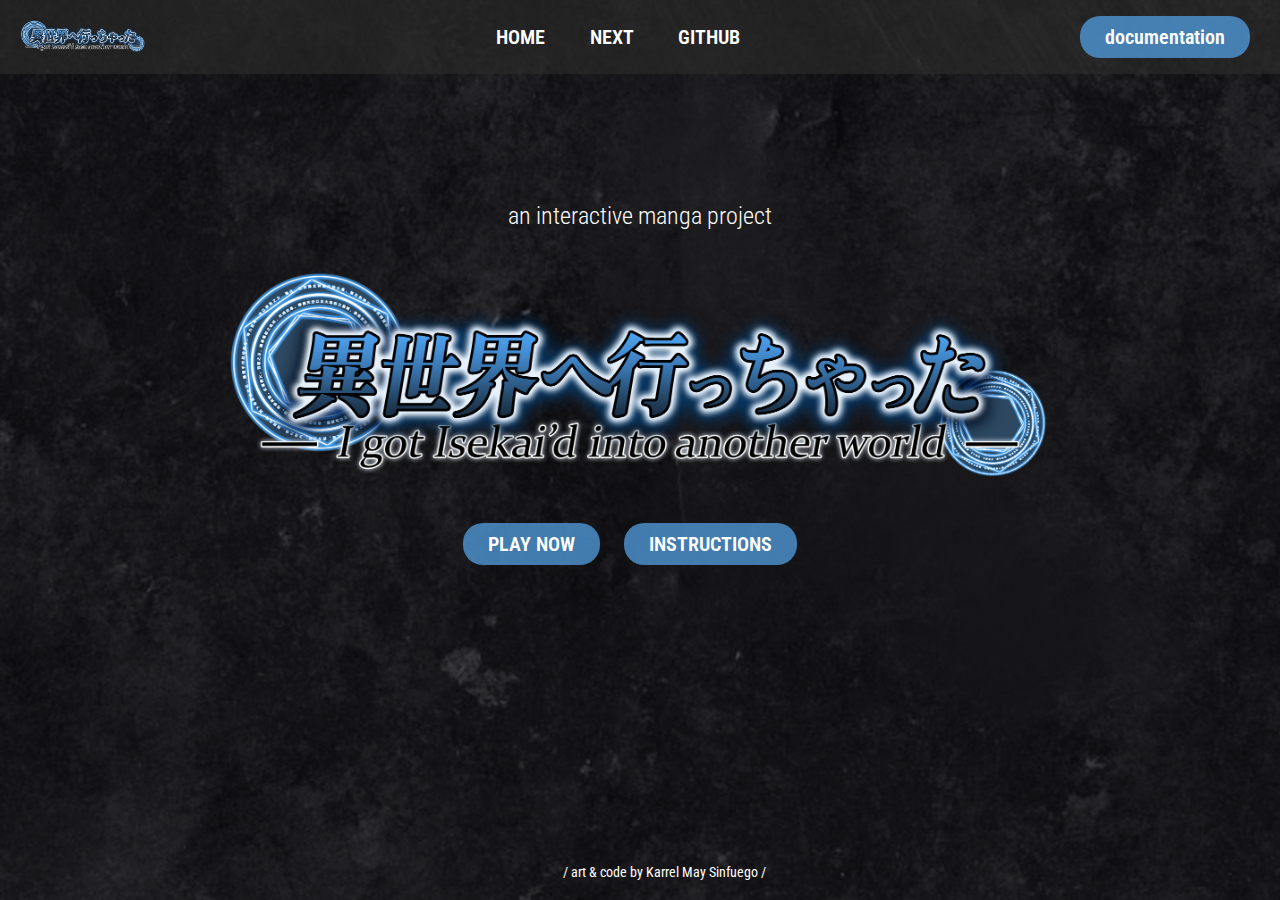
==== index.html @ e05d8f1c "update 2.1 // 12/03/2021" ====
<!DOCTYPE html>
<html lang="en" dir="ltr">
  <head>
    <meta charset="utf-8">
    <title>CCLab Project</title>
    <link rel="stylesheet" href="css/style.css">
    <script src="js/lib/p5.js" type="text/javascript"></script>
  </head>

  <header>
  <img id="imgLogo" width=10% img src="assets/isekai-logo.png" alt="imgLogo">
  <nav>
    <ul class="nav-links">
      <li> <a href="index.html">HOME</a> </li>
      <li> <a href="page1.html">NEXT</a> </li>
      <li> <a href="https://github.com/karrelmay/CCLab_F21/tree/master/ccl-karrel-12r">GITHUB</a> </li>
    </ul>
  </nav>

  <a class="cta" href="#"> <button>documentation</button></a>
</header>

  <body>
    <!-- <div class="box"></div> -->
    <div class="intro-phrase">
      <h2>an interactive manga project</h2>
    </div>
    <div class="intro">
      <img width = 65%, src="assets/isekai-logo.png" alt="">

    </div>

    <div class="intro-play">
        <a class="cta" href="page1.html"> <button>PLAY NOW</button></a>
        <a class="cta" href="#"> <button>INSTRUCTIONS</button></a>
    </div>

  </body>

  <div id ="footer">
    <h3> / art & code by Karrel May Sinfuego / </h3>
  </div>

</html>
---- css/style.css ----
@import url('https://fonts.googleapis.com/css2?family=Roboto+Condensed:wght@400;700&family=Roboto:wght@300&display=swap');

html, body {
  margin: 0;
  padding: 0;
  background-image: url("../assets/grunge-bg.png");
  /* background-size: 100% auto; */
}

* {
  box-sizing: border-box;
  margin: 0;
  padding: 0;
}

li, a, button {
  color: white;
  font-family: 'Roboto Condensed', sans-serif;
  font-weight: 600;
  text-decoration: none;
  font-size: 20px;
}

header {
  display: flex;
  justify-content: space-between;
  align-items: center;
  padding: 10px;
  /* padding-left: 30px 10; */
  background-color: rgba(45, 45, 44, 0.6);
}

#imgLogo {
  cursor: pointer;
  margin: 10px;
}

.nav-links {
  list-style: none;
}

.nav-links li {
  display: inline;
  padding: 0px 20px;
}

.nav-links li a {
  transition: all 0.3s ease 0s;
}

.nav-links li a:hover {
  color: gray;
}

button {
  padding: 9px 25px;
  background: rgba(79,150,212, 80%);
  border-radius: 20px;
  border-width: 0px;
  cursor: pointer;
}

.cta {
  margin-right: 20px;
}

button: hover {
  background-color: gray;
  transition: all 0.3s ease 0s;
}

h2{
  color: white;
  font-family: 'Roboto Condensed', sans-serif;
  font-weight: 300;
}

h3{
  font-size: 1.5vh;
  color: white;
  font-family: 'Roboto Condensed', sans-serif;
  font-weight: 400;
}

.box{
  height: 5%;
  background: none;
  margin: 3%;
}

.intro-phrase{
  text-align: center;
  padding-top: 10%;
}

.intro{
  top: 10%;
  text-align: center;
  margin-top: 3%;
}

.intro-play{
text-align: center;
margin-top: 2%;
}

#canvas-container {
  position: absolute;
  position: block;
  transform: scaleX(0.60) scaleY(0.60);
  left: calc(50% - 1200px);
top: calc(50% - 770px);
z-index: 1;
}

/*page 3 canvas*/
#canvas-container-game {
  position: absolute;
  position: block;
  /* transform: scaleX(0.60) scaleY(0.60); */
  left: calc(50% - 750px);
top: calc(50% - 500px);
z-index: 1;
}

/* manga pages */
.instruction{
  text-align: center;
  margin: 2.5%;
}

/* footer */
#footer{
  position: absolute;
  top: 96%;
  left: 44%;
}
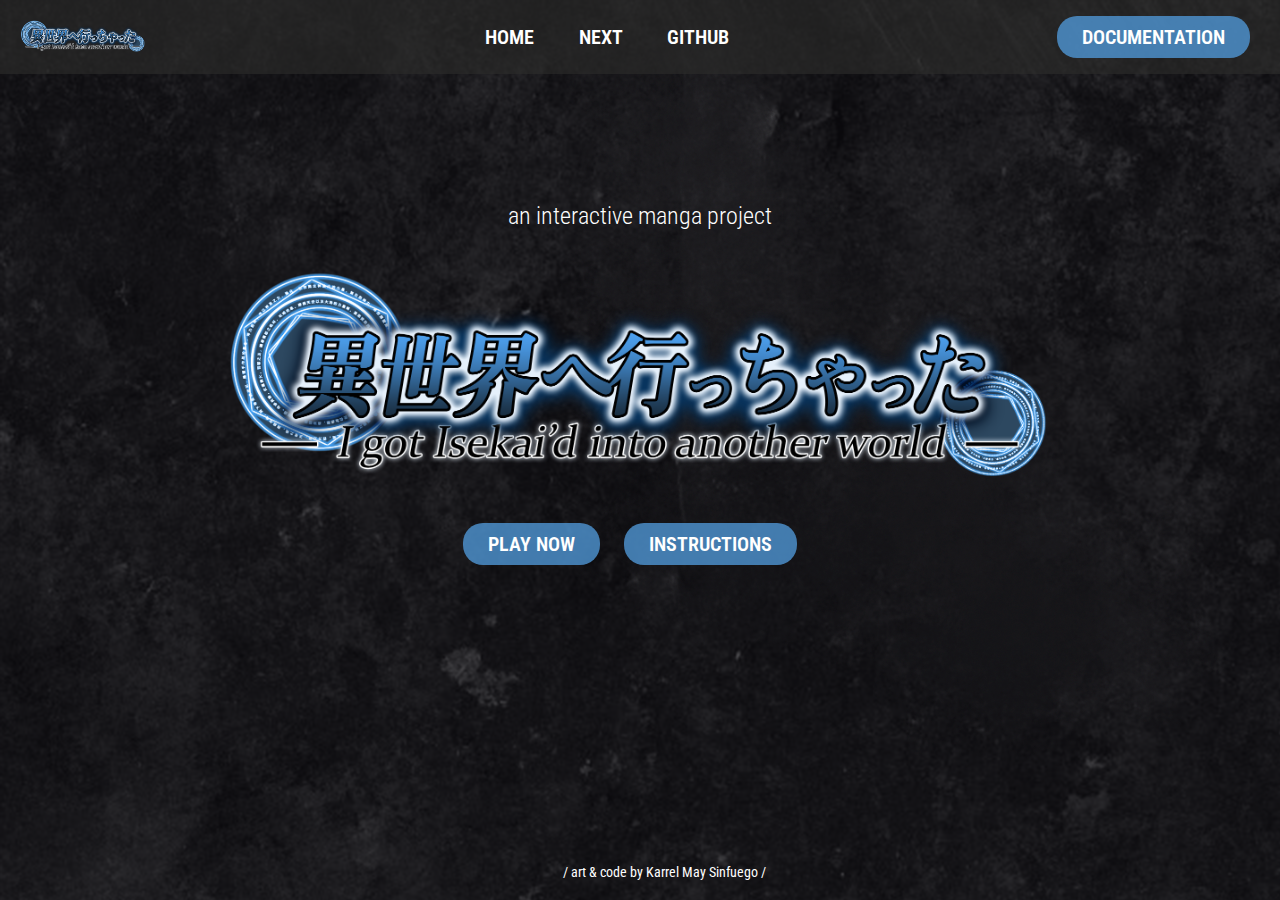
==== commit a53c0821: "12/06/2021 - 3.1" ====
--- a/index.html
+++ b/index.html
@@ -13,11 +13,11 @@
     <ul class="nav-links">
       <li> <a href="index.html">HOME</a> </li>
       <li> <a href="page1.html">NEXT</a> </li>
-      <li> <a href="https://github.com/karrelmay/CCLab_F21/tree/master/ccl-karrel-12r">GITHUB</a> </li>
+      <li> <a href="https://github.com/karrelmay/ccl-final">GITHUB</a> </li>
     </ul>
   </nav>
 
-  <a class="cta" href="#"> <button>documentation</button></a>
+  <a class="cta" href="#"> <button>DOCUMENTATION</button></a>
 </header>
 
   <body>
@@ -31,7 +31,7 @@
     </div>
 
     <div class="intro-play">
-        <a class="cta" href="page1.html"> <button>PLAY NOW</button></a>
+        <a class="cta" href="entry.html"> <button>PLAY NOW</button></a>
         <a class="cta" href="#"> <button>INSTRUCTIONS</button></a>
     </div>
 
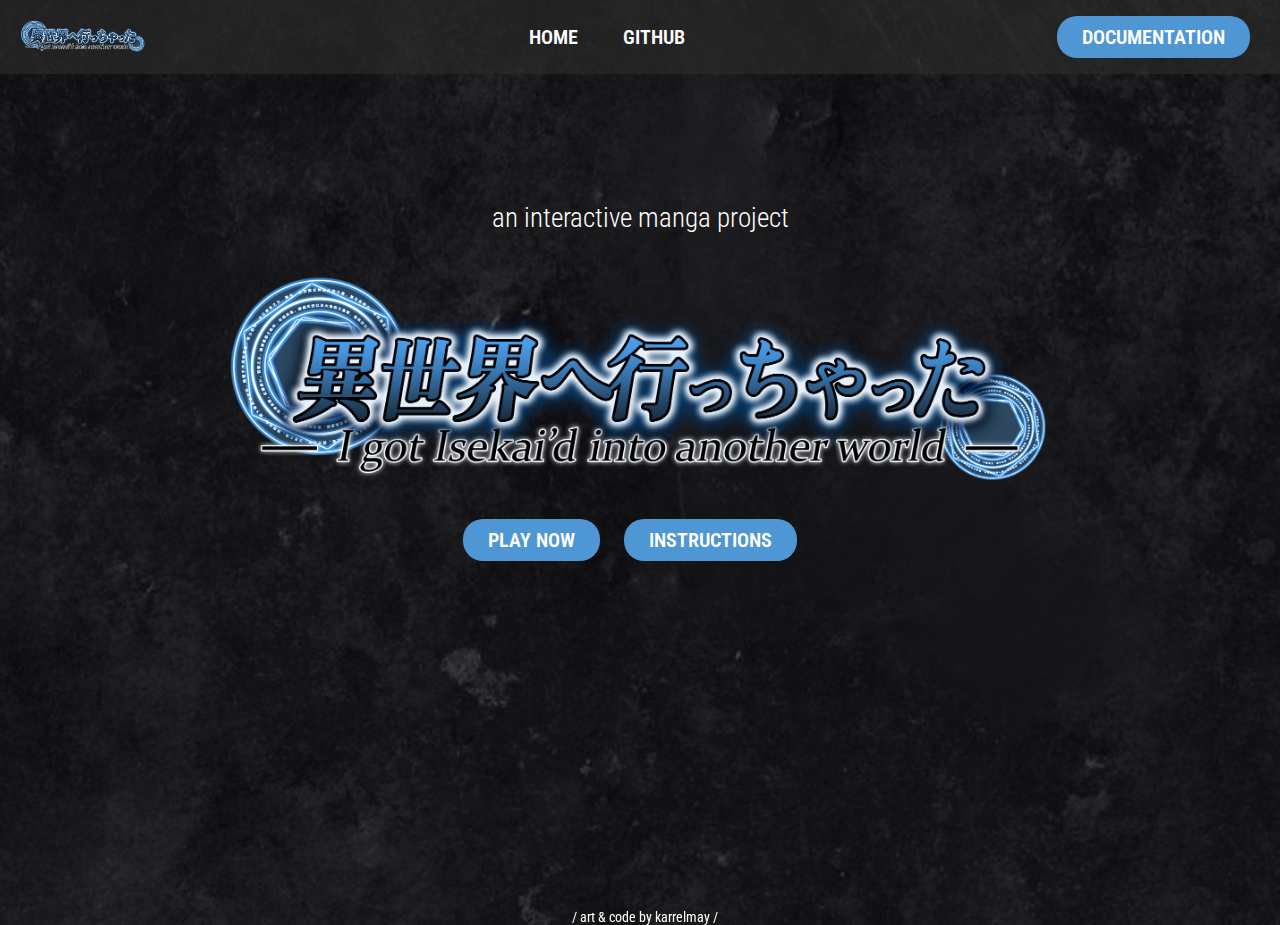
==== commit d44cceee: "4.1" ====
--- a/index.html
+++ b/index.html
@@ -12,14 +12,13 @@
   <nav>
     <ul class="nav-links">
       <li> <a href="index.html">HOME</a> </li>
-      <li> <a href="page1.html">NEXT</a> </li>
       <li> <a href="https://github.com/karrelmay/ccl-final">GITHUB</a> </li>
     </ul>
   </nav>
 
   <a class="cta" href="#"> <button>DOCUMENTATION</button></a>
 </header>
-
+    <script src="js/index-modal.js" type="text/javascript"></script>
   <body>
     <!-- <div class="box"></div> -->
     <div class="intro-phrase">
@@ -31,14 +30,31 @@
     </div>
 
     <div class="intro-play">
-        <a class="cta" href="entry.html"> <button>PLAY NOW</button></a>
-        <a class="cta" href="#"> <button>INSTRUCTIONS</button></a>
+        <a class="cta" href="page1.html"> <button>PLAY NOW</button></a>
+
+        <a class="cta" id = "open" href="#"> <button>INSTRUCTIONS</button></a>
+    </div>
+
+    <div class="modal-container" id="modal_container">
+      <div class="modal">
+      <div class="idx-instructions">
+      <h2>instructions</h2>
+
+      <p><strong> CLICK </strong> on the screen to interact with the manga <br><br>
+        click on the <strong>NEXT PAGE</strong> button to transition between pages<br><br>
+        Remember, <strong> ALLOW camera access </strong> & make sure <strong>NO OTHER</strong> application is using it!<br><br>
+        <strong>zooming out may be necessary if all assets aren't viewed correctly!</strong> <br><br>
+        Have fun, 頑張ってね !</p>
+        </div>
+
+        <button id="close">close</button>
+        </div>
     </div>
 
   </body>
 
   <div id ="footer">
-    <h3> / art & code by Karrel May Sinfuego / </h3>
+    <h3> / art & code by karrelmay / </h3>
   </div>
 
 </html>
--- a/css/style.css
+++ b/css/style.css
@@ -19,6 +19,10 @@
   font-weight: 600;
   text-decoration: none;
   font-size: 20px;
+}
+
+#next{
+  z-index: -1
 }
 
 header {
@@ -54,84 +58,187 @@
 
 button {
   padding: 9px 25px;
-  background: rgba(79,150,212, 80%);
+  background: rgba(79, 150, 212, 100%);
   border-radius: 20px;
   border-width: 0px;
   cursor: pointer;
 }
 
+.cta:hover {
+  box-shadow: 0 15px 15px rgba(70, 215, 254, .25);
+  transition: all 0.3s ease 0s;
+}
+
 .cta {
   margin-right: 20px;
 }
 
-button: hover {
-  background-color: gray;
-  transition: all 0.3s ease 0s;
-}
-
-h2{
+h1 {
+  color: rgb(33, 35, 36);
+  font-size: 4.5vh;
+  font-family: 'Roboto Condensed', sans-serif;
+  font-weight: 400;
+}
+
+h2 {
   color: white;
   font-family: 'Roboto Condensed', sans-serif;
   font-weight: 300;
-}
-
-h3{
+    font-size: 3vh;
+}
+
+h3 {
   font-size: 1.5vh;
   color: white;
   font-family: 'Roboto Condensed', sans-serif;
   font-weight: 400;
 }
 
-.box{
+.instruction {
+display: block;
+margin: 4vh;
+text-align: center;
+}
+
+.box {
   height: 5%;
   background: none;
   margin: 3%;
 }
 
-.intro-phrase{
+.intro-phrase {
   text-align: center;
   padding-top: 10%;
 }
 
-.intro{
-  top: 10%;
+.intro {
+  top: 10vh;
   text-align: center;
   margin-top: 3%;
 }
 
-.intro-play{
+#name-input{
+  border-radius: 25px;
+  border: 3px solid #4f96d4;
+  margin-top: 2vh;
+  width: 50vh;
+  height: 4vh;
+}
+
+::placeholder {
+  text-align: center;
+  font-size: 1.8vh;
+  font-family: 'Roboto Condensed', sans-serif;
+  font-weight: 400;
+  color: rgba(55, 57, 57, 0.6)
+}
+
+.intro-play {
+  text-align: center;
+  margin-top: 2vh;
+}
+
+.player-field {
+/* position:absolute; */
 text-align: center;
-margin-top: 2%;
-}
-
+/* margin-top: 37vh; */
+/* top: 50%;
+left: 50%;
+width: 400px; */
+}
+
+/* p5 canvas */
 #canvas-container {
   position: absolute;
-  position: block;
-  transform: scaleX(0.60) scaleY(0.60);
-  left: calc(50% - 1200px);
-top: calc(50% - 770px);
-z-index: 1;
+  left: 50vw;
+  top: 58vh;
+  transform: translate(-50%, -50%);
+  z-index: -1;
+
 }
 
 /*page 3 canvas*/
 #canvas-container-game {
   position: absolute;
-  position: block;
-  /* transform: scaleX(0.60) scaleY(0.60); */
-  left: calc(50% - 750px);
-top: calc(50% - 500px);
-z-index: 1;
-}
-
-/* manga pages */
-.instruction{
-  text-align: center;
-  margin: 2.5%;
+  left: 50vw;
+  top: 58vh;
+  transform: translate(-50%, -50%);
+  z-index: 1;
+}
+
+.enter-text {
+  margin: 5vh;
+}
+
+#close {
+margin: 2vh;
 }
 
 /* footer */
-#footer{
+#footer {
   position: absolute;
-  top: 96%;
+  top: 100vh; ;
   left: 44%;
-}
+  margin: 1vh;
+}
+
+.idx-instructions h2 {
+ color: rgb(18, 21, 22);
+ margin-left: 3.9vh;
+ font-weight: 600;
+}
+
+.idx-instructions p {
+  margin: 3vh;
+ color: rgb(18, 21, 22);
+ font-size: 1.8vh;
+ font-family: 'Roboto Condensed', sans-serif;
+ font-weight: 400;
+}
+
+.modal-container {
+    background-color: rgba(0, 0, 0, 0.5);
+    position: fixed;
+    top: 0;
+    left: 0;
+    width: 100%;
+    height: 100%;
+    opacity: 0;
+    pointer-events: none;
+}
+
+.modal-container.show {
+  pointer-events: auto;
+  opacity: 1;
+}
+
+.modal {
+  background-color: white;
+  position: fixed;
+  top: 35vh;
+  left: 30%;
+  width: 70vh;
+  max-width: 100%;
+  padding-top: 48px;
+  padding-left: 20px;
+  padding-bottom: 20px;
+  border-radius: 10px;
+}
+
+.exit{
+  margin-top: 25vh;
+  text-align:center;
+}
+
+.exit h2{
+  margin: 3vh;
+  text-align:center;
+  font-size: 4vh;
+  font-weight: 600;
+}
+
+.exit h3{
+  margin: 2vh;
+  text-align:center;
+  font-size: 3vh;
+}
